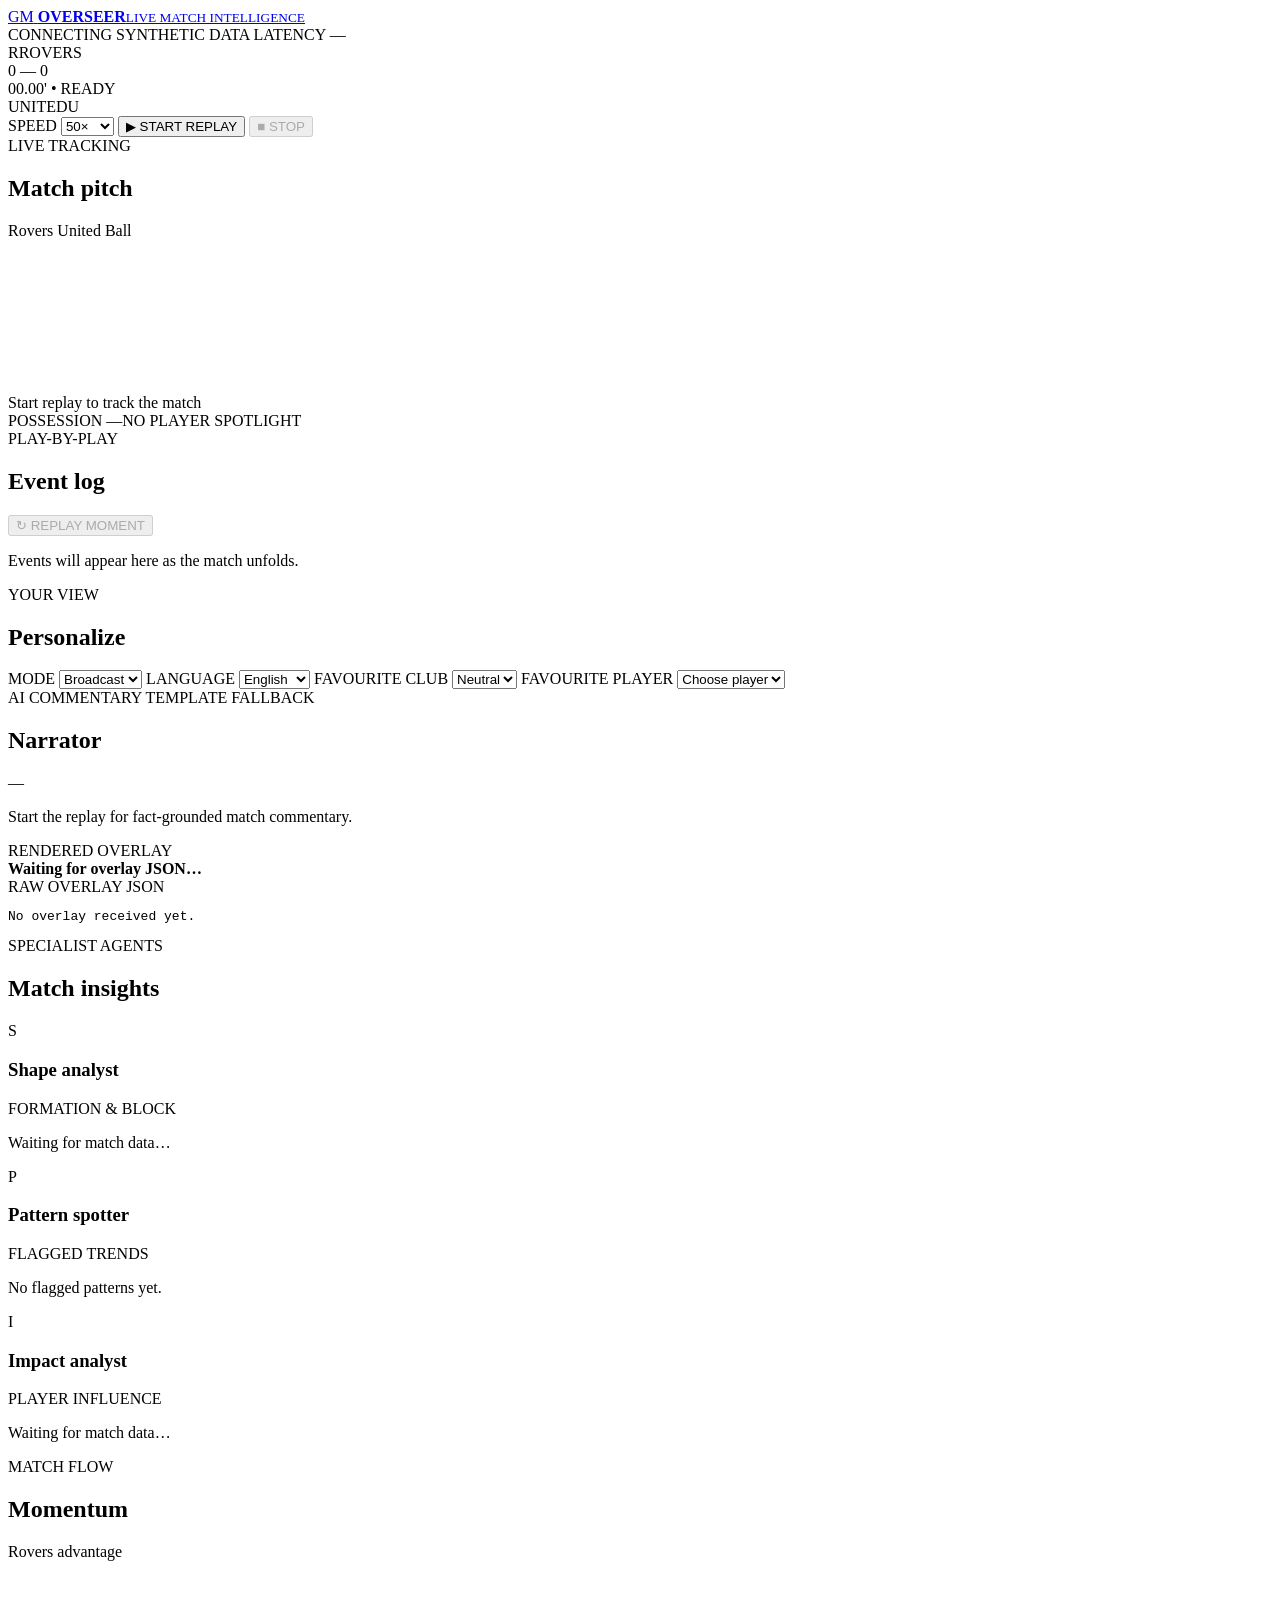
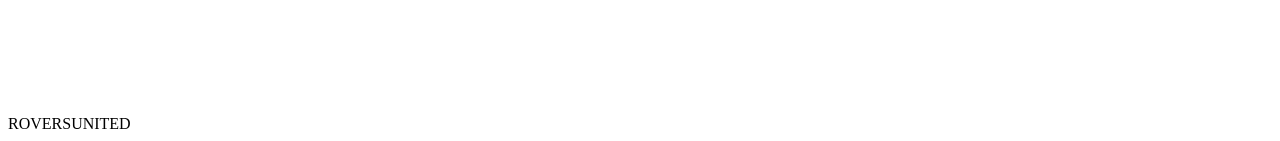
==== web/index.html @ 71d18349 "Refactor: Remove video tracking functionality and related UI components - Deleted `track.py` which h" ====
<!doctype html>
<html lang="en">
  <head>
    <meta charset="utf-8">
    <meta name="viewport" content="width=device-width, initial-scale=1">
    <meta name="theme-color" content="#101610">
    <title>Overseer — Match Intelligence</title>
    <link rel="stylesheet" href="/styles.css">
  </head>
  <body>
    <header class="topbar">
      <a class="brand" href="/" aria-label="Overseer home">
        <span class="brand-mark">GM</span>
        <span><strong>OVERSEER</strong><small>LIVE MATCH INTELLIGENCE</small></span>
      </a>
      <div class="top-meta">
        <span class="live-indicator"><i></i><span id="connection-label">CONNECTING</span></span>
        <span id="source-label" class="source-pill">SYNTHETIC DATA</span>
        <span id="latency-label" class="latency-pill">LATENCY —</span>
      </div>
    </header>

    <main class="dashboard">
      <section class="matchbar panel">
        <div class="match-team home-team"><span class="team-crest crest-rovers">R</span><span>ROVERS</span></div>
        <div class="scoreboard">
          <div class="score" id="score">0 <span>—</span> 0</div>
          <div class="match-clock"><span id="minute">00.00</span>' <span class="clock-dot">•</span> <span id="match-status">READY</span></div>
        </div>
        <div class="match-team away-team"><span>UNITED</span><span class="team-crest crest-united">U</span></div>
        <div class="match-controls">
          <label class="speed-control">SPEED
            <select id="speed">
              <option value="10">10×</option><option value="25">25×</option>
              <option value="50" selected>50×</option><option value="100">100×</option>
            </select>
          </label>
          <button id="start-button" class="button button-primary">▶ <span>START REPLAY</span></button>
          <button id="stop-button" class="button button-quiet" disabled>■ STOP</button>
        </div>
      </section>

      <section class="main-grid">
        <div class="visual-column">
          <section class="panel pitch-panel">
            <div class="section-heading">
              <div><span class="eyebrow">LIVE TRACKING</span><h2>Match pitch</h2></div>
              <div class="pitch-legend"><span><i class="legend-rovers"></i> Rovers</span><span><i class="legend-united"></i> United</span><span><i class="legend-ball"></i> Ball</span></div>
            </div>
            <div class="pitch-wrap">
              <canvas id="pitch" aria-label="Live 2D pitch visualization"></canvas>
              <div id="pitch-empty" class="pitch-empty">Start replay to track the match</div>
            </div>
            <div class="pitch-footer"><span id="possession-label">POSSESSION —</span><span id="spotlight-label">NO PLAYER SPOTLIGHT</span></div>
          </section>

          <section class="panel event-panel">
            <div class="section-heading">
              <div><span class="eyebrow">PLAY-BY-PLAY</span><h2>Event log</h2></div>
              <button id="replay-button" class="button button-quiet" disabled>↻ REPLAY MOMENT</button>
            </div>
            <div id="event-log" class="event-log"><p class="empty-note">Events will appear here as the match unfolds.</p></div>
          </section>
        </div>

        <aside class="insight-column">
          <section class="panel preferences-panel">
            <div class="section-heading compact-heading"><div><span class="eyebrow">YOUR VIEW</span><h2>Personalize</h2></div></div>
            <div class="preference-grid">
              <label>MODE
                <select id="mode"><option>Broadcast</option><option>Analyst</option><option>Fan</option></select>
              </label>
              <label>LANGUAGE
                <select id="language"><option>English</option><option>Spanish</option><option>Arabic</option><option>French</option></select>
              </label>
              <label>FAVOURITE CLUB
                <select id="favourite-team"><option>Neutral</option><option>Rovers</option><option>United</option></select>
              </label>
              <label>FAVOURITE PLAYER
                <select id="favourite-player"><option value="">Choose player</option></select>
              </label>
            </div>
          </section>

          <section class="panel narration-panel">
            <div class="section-heading compact-heading">
              <div><span class="eyebrow">AI COMMENTARY <span id="fallback-badge" class="fallback-badge hidden">TEMPLATE FALLBACK</span></span><h2>Narrator</h2></div>
              <span class="narration-minute" id="narration-minute">—</span>
            </div>
            <p id="narration-text" class="narration-text">Start the replay for fact-grounded match commentary.</p>
            <div class="overlay-inspector">
              <div>
                <span class="eyebrow">RENDERED OVERLAY</span>
                <article id="overlay-preview" class="overlay-preview"><strong>Waiting for overlay JSON…</strong></article>
              </div>
              <div>
                <span class="eyebrow">RAW OVERLAY JSON</span>
                <pre id="overlay-json" class="overlay-json">No overlay received yet.</pre>
              </div>
            </div>
            <div id="insight-popups" class="insight-popups" aria-live="polite"></div>
          </section>

          <section class="panel analyst-panel">
            <div class="section-heading compact-heading"><div><span class="eyebrow">SPECIALIST AGENTS</span><h2>Match insights</h2></div></div>
            <div class="agent-cards">
              <article class="agent-card">
                <div class="agent-card-heading"><span class="agent-icon shape-icon">S</span><div><h3>Shape analyst</h3><span>FORMATION & BLOCK</span></div></div>
                <div id="shape-card" class="agent-card-body"><p class="muted">Waiting for match data…</p></div>
              </article>
              <article class="agent-card">
                <div class="agent-card-heading"><span class="agent-icon pattern-icon">P</span><div><h3>Pattern spotter</h3><span>FLAGGED TRENDS</span></div></div>
                <div id="pattern-card" class="agent-card-body"><p class="muted">No flagged patterns yet.</p></div>
              </article>
              <article class="agent-card">
                <div class="agent-card-heading"><span class="agent-icon impact-icon">I</span><div><h3>Impact analyst</h3><span>PLAYER INFLUENCE</span></div></div>
                <div id="impact-card" class="agent-card-body"><p class="muted">Waiting for match data…</p></div>
              </article>
            </div>
          </section>

          <section class="panel momentum-panel">
            <div class="section-heading compact-heading"><div><span class="eyebrow">MATCH FLOW</span><h2>Momentum</h2></div><span class="chart-key"><i></i> Rovers advantage</span></div>
            <canvas id="momentum-chart" aria-label="Match momentum chart"></canvas>
            <div class="chart-teams"><span>ROVERS</span><span>UNITED</span></div>
          </section>

        </aside>
      </section>
    </main>
    <div id="toast" class="toast" role="status" aria-live="polite"></div>
    <script src="/config.js"></script>
    <script src="/app.js" defer></script>
  </body>
</html>
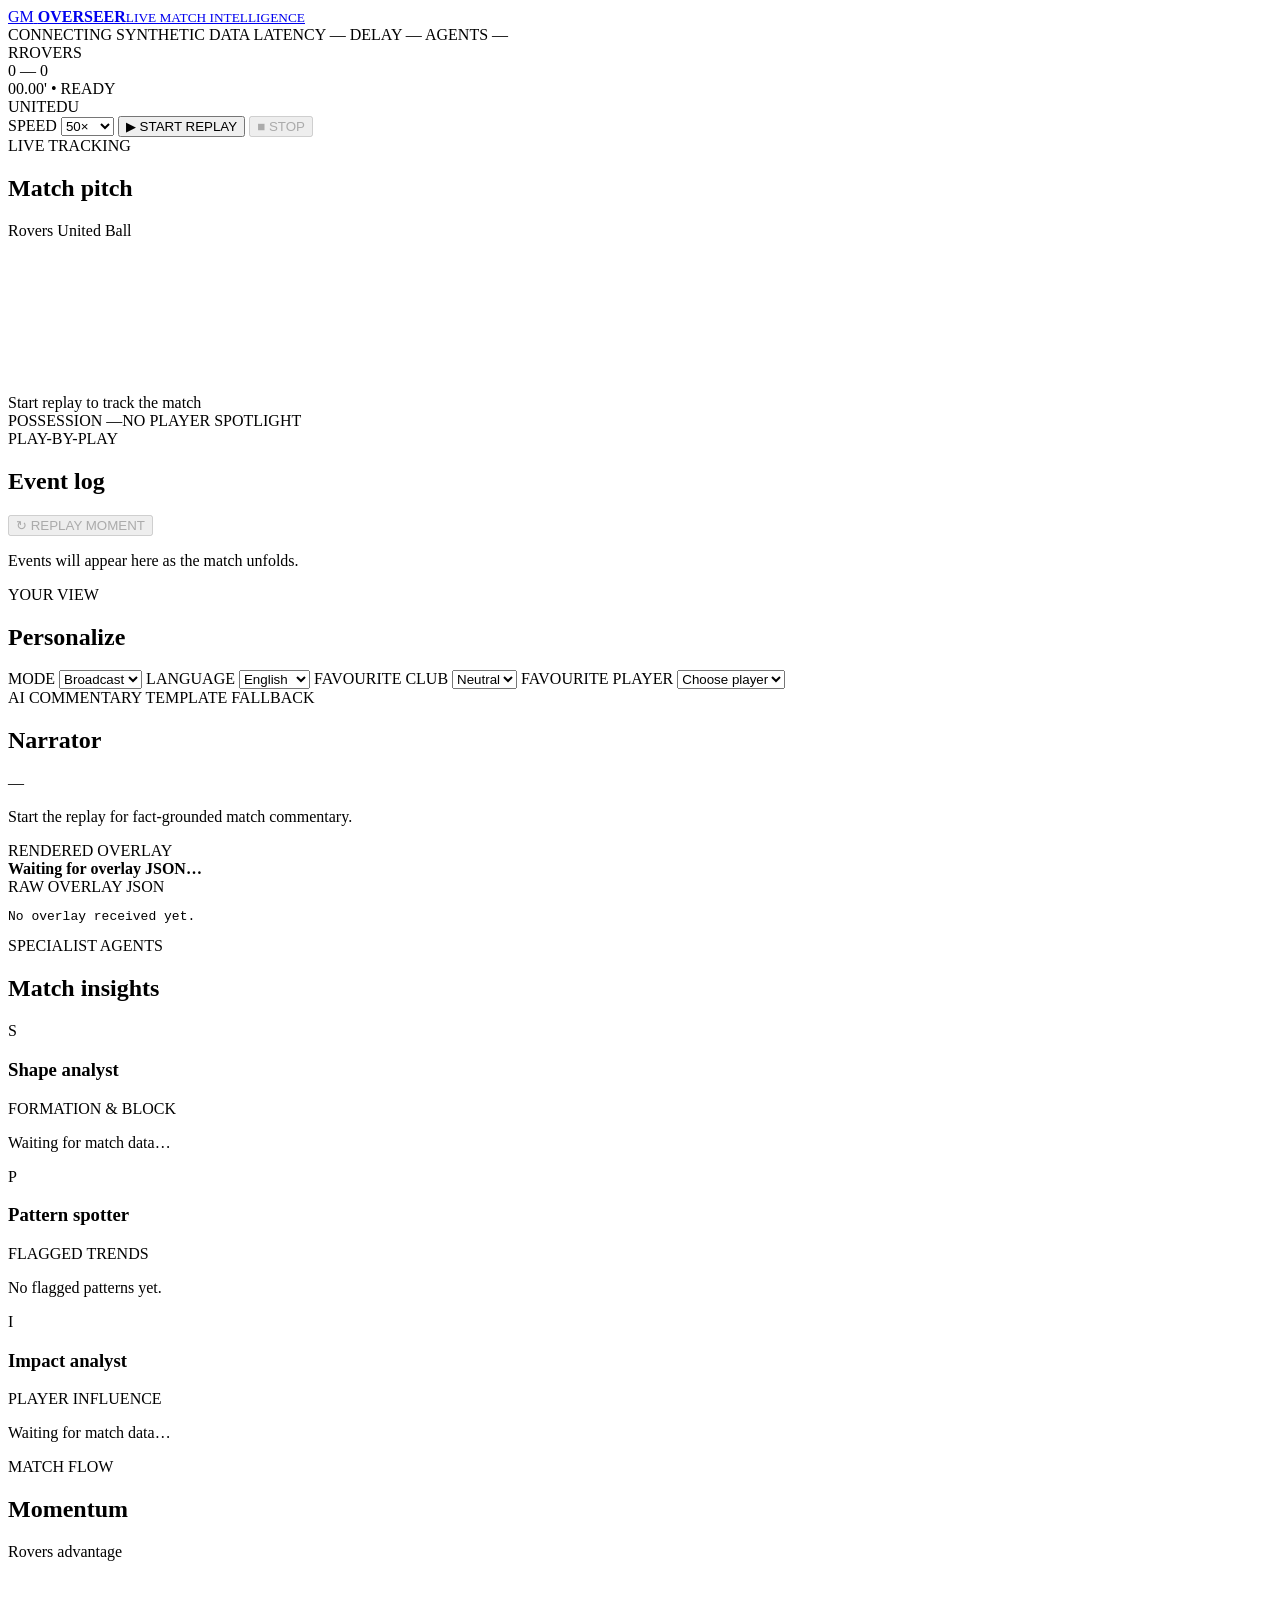
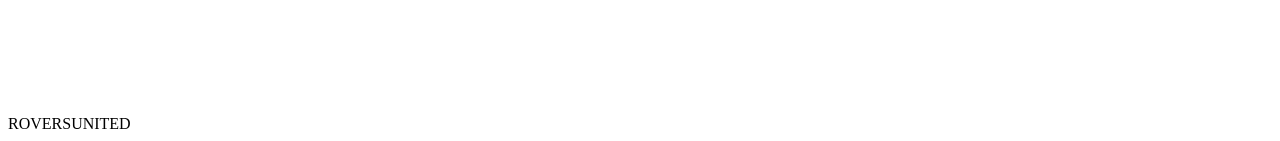
==== commit 6cd721d0: "feat: Enhance overlay management and introduce delay buffer - Added `ingest_tc` and `late` fields to" ====
--- a/web/index.html
+++ b/web/index.html
@@ -17,6 +17,8 @@
         <span class="live-indicator"><i></i><span id="connection-label">CONNECTING</span></span>
         <span id="source-label" class="source-pill">SYNTHETIC DATA</span>
         <span id="latency-label" class="latency-pill">LATENCY —</span>
+        <span id="delay-label" class="latency-pill">DELAY —</span>
+        <span id="agent-latency-label" class="latency-pill">AGENTS —</span>
       </div>
     </header>
 
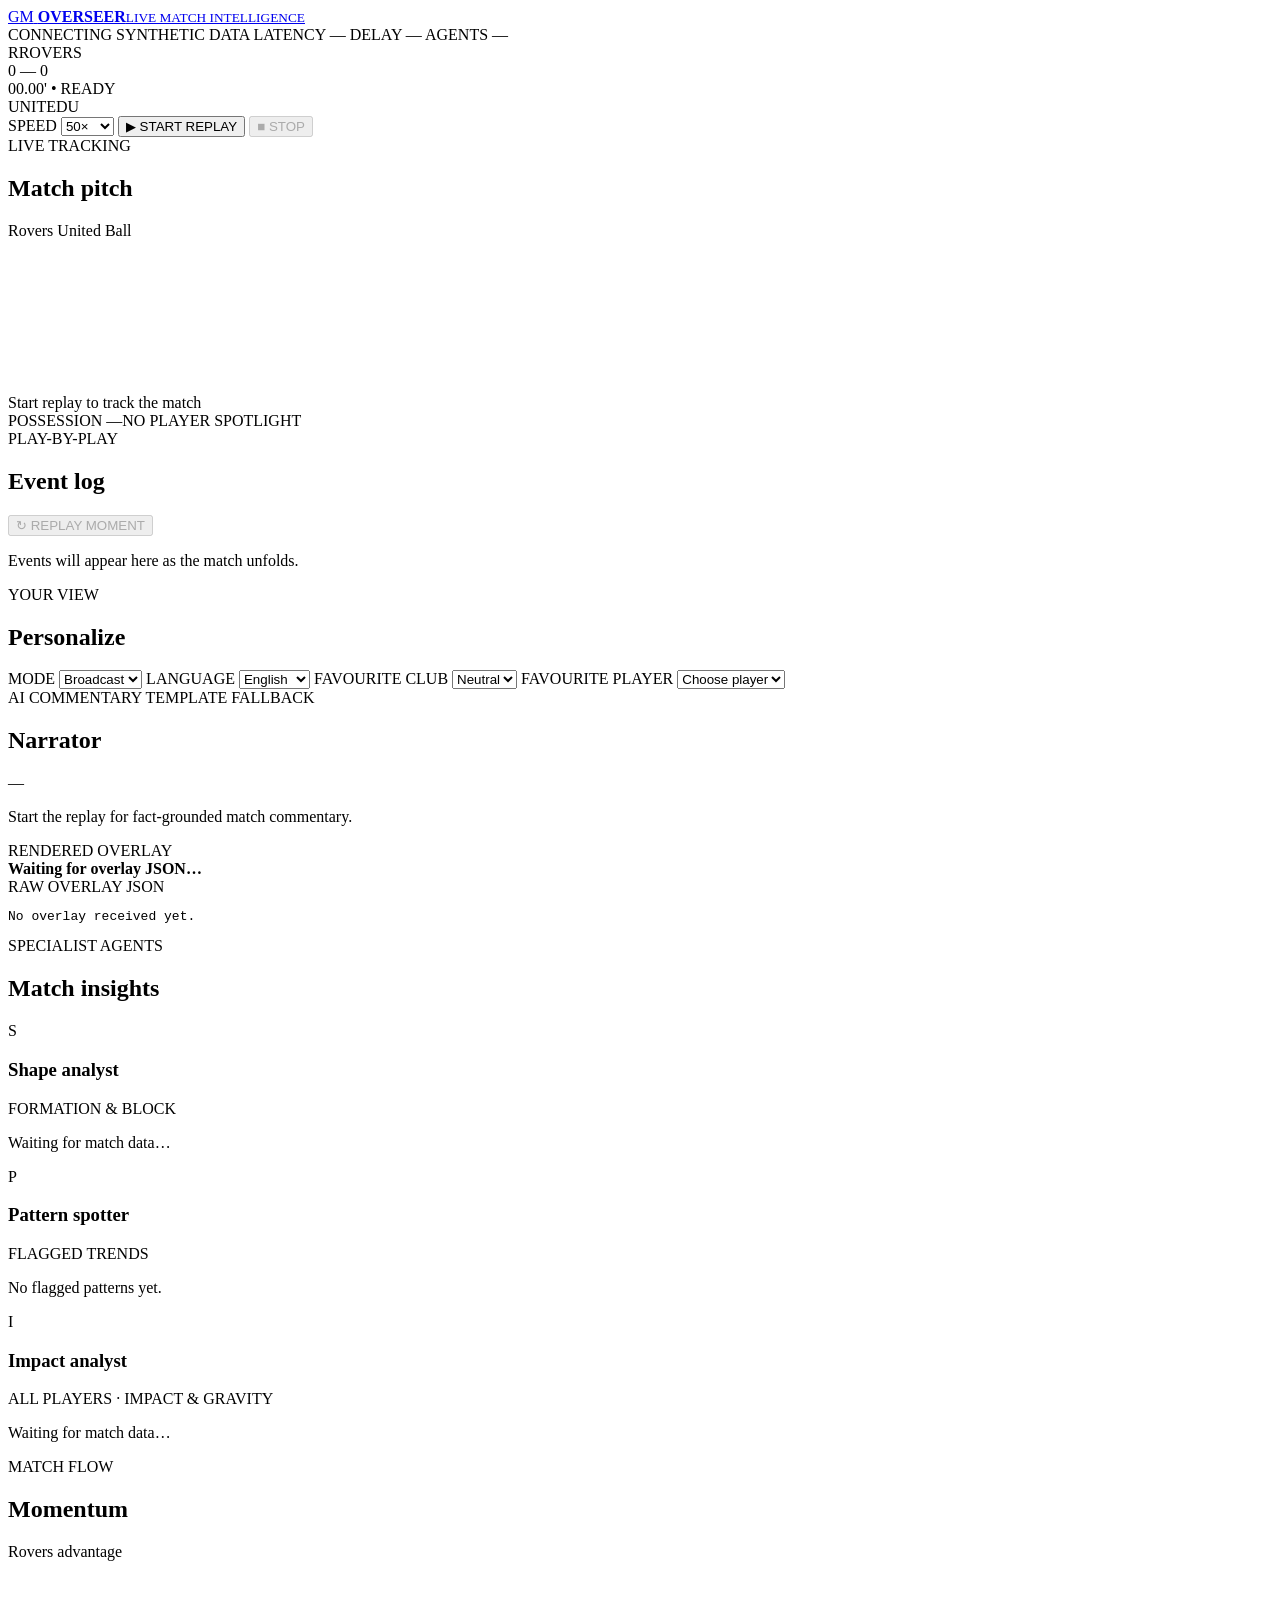
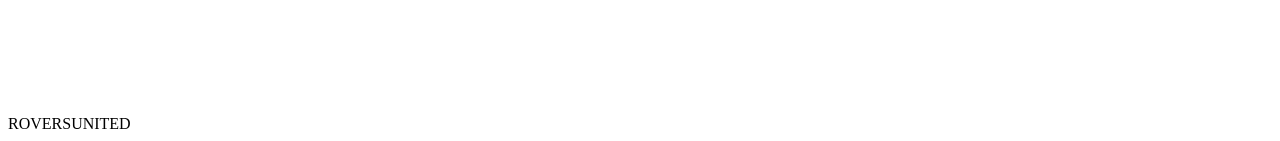
==== commit ccbf1a93: "feat: add recap generation and player gravity metrics - Introduced RecapRequest model for handling r" ====
--- a/web/index.html
+++ b/web/index.html
@@ -115,8 +115,8 @@
                 <div id="pattern-card" class="agent-card-body"><p class="muted">No flagged patterns yet.</p></div>
               </article>
               <article class="agent-card">
-                <div class="agent-card-heading"><span class="agent-icon impact-icon">I</span><div><h3>Impact analyst</h3><span>PLAYER INFLUENCE</span></div></div>
-                <div id="impact-card" class="agent-card-body"><p class="muted">Waiting for match data…</p></div>
+                <div class="agent-card-heading"><span class="agent-icon impact-icon">I</span><div><h3>Impact analyst</h3><span>ALL PLAYERS · IMPACT & GRAVITY</span></div></div>
+                <div id="impact-card" class="agent-card-body" aria-live="polite"><p class="muted">Waiting for match data…</p></div>
               </article>
             </div>
           </section>
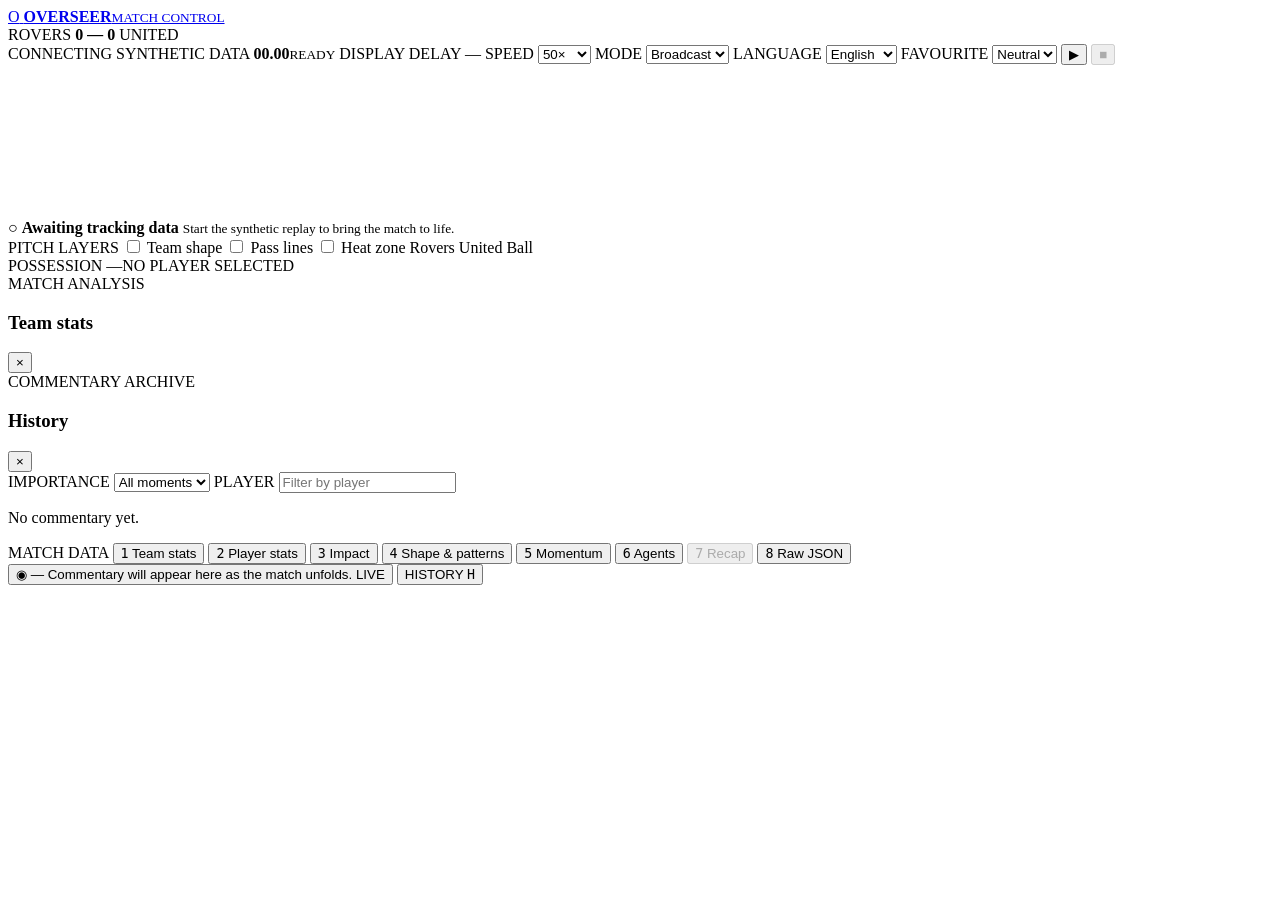
==== commit 6c3bb427: "style: update styles for improved dark theme and responsiveness - Revamped color scheme for better c" ====
--- a/web/index.html
+++ b/web/index.html
@@ -1,134 +1,127 @@
 <!doctype html>
-<html lang="en">
+<html lang="en" dir="ltr">
   <head>
     <meta charset="utf-8">
     <meta name="viewport" content="width=device-width, initial-scale=1">
-    <meta name="theme-color" content="#101610">
-    <title>Overseer — Match Intelligence</title>
+    <meta name="theme-color" content="#111820">
+    <title>Overseer — Match Control</title>
     <link rel="stylesheet" href="/styles.css">
   </head>
   <body>
     <header class="topbar">
-      <a class="brand" href="/" aria-label="Overseer home">
-        <span class="brand-mark">GM</span>
-        <span><strong>OVERSEER</strong><small>LIVE MATCH INTELLIGENCE</small></span>
+      <a class="brand" href="/" aria-label="Overseer match control">
+        <span class="brand-mark">O</span>
+        <span class="brand-name"><strong>OVERSEER</strong><small>MATCH CONTROL</small></span>
       </a>
-      <div class="top-meta">
-        <span class="live-indicator"><i></i><span id="connection-label">CONNECTING</span></span>
+      <div class="match-score" aria-label="Current score">
+        <span class="team-label rovers-text">ROVERS</span>
+        <strong id="score">0 <i>—</i> 0</strong>
+        <span class="team-label united-text">UNITED</span>
+      </div>
+      <div class="top-controls">
+        <span class="status-indicator"><i id="connection-dot"></i><span id="connection-label">CONNECTING</span></span>
         <span id="source-label" class="source-pill">SYNTHETIC DATA</span>
-        <span id="latency-label" class="latency-pill">LATENCY —</span>
-        <span id="delay-label" class="latency-pill">DELAY —</span>
-        <span id="agent-latency-label" class="latency-pill">AGENTS —</span>
+        <span class="clock-pill"><b id="minute">00.00</b><small id="match-status">READY</small></span>
+        <span id="delay-label" class="delay-pill">DISPLAY DELAY —</span>
+        <label class="compact-control">SPEED
+          <select id="speed" aria-label="Playback speed">
+            <option value="10">10×</option><option value="25">25×</option>
+            <option value="50" selected>50×</option><option value="100">100×</option>
+          </select>
+        </label>
+        <label class="compact-control">MODE
+          <select id="mode" aria-label="Commentary mode">
+            <option>Broadcast</option><option>Analyst</option><option>Fan</option>
+          </select>
+        </label>
+        <label class="compact-control language-control">LANGUAGE
+          <select id="language" aria-label="Commentary language">
+            <option>English</option><option>Spanish</option><option>Arabic</option><option>French</option>
+          </select>
+        </label>
+        <label class="compact-control club-control">FAVOURITE
+          <select id="favourite-team" aria-label="Favourite club">
+            <option>Neutral</option><option>Rovers</option><option>United</option>
+          </select>
+        </label>
+        <button id="start-button" class="icon-button start-button" type="button" aria-label="Start replay" title="Start replay">▶</button>
+        <button id="stop-button" class="icon-button" type="button" aria-label="Stop replay" title="Stop replay" disabled>■</button>
       </div>
     </header>
 
-    <main class="dashboard">
-      <section class="matchbar panel">
-        <div class="match-team home-team"><span class="team-crest crest-rovers">R</span><span>ROVERS</span></div>
-        <div class="scoreboard">
-          <div class="score" id="score">0 <span>—</span> 0</div>
-          <div class="match-clock"><span id="minute">00.00</span>' <span class="clock-dot">•</span> <span id="match-status">READY</span></div>
+    <main class="match-main">
+      <section class="pitch-stage" aria-label="Live match pitch">
+        <canvas id="pitch" tabindex="0" role="img" aria-label="Live 2D football pitch. Click a player to inspect them."></canvas>
+        <div id="pitch-empty" class="pitch-empty">
+          <span class="empty-mark">○</span>
+          <strong>Awaiting tracking data</strong>
+          <small>Start the synthetic replay to bring the match to life.</small>
         </div>
-        <div class="match-team away-team"><span>UNITED</span><span class="team-crest crest-united">U</span></div>
-        <div class="match-controls">
-          <label class="speed-control">SPEED
-            <select id="speed">
-              <option value="10">10×</option><option value="25">25×</option>
-              <option value="50" selected>50×</option><option value="100">100×</option>
-            </select>
-          </label>
-          <button id="start-button" class="button button-primary">▶ <span>START REPLAY</span></button>
-          <button id="stop-button" class="button button-quiet" disabled>■ STOP</button>
+        <div class="pitch-tools">
+          <span class="pitch-tools-label">PITCH LAYERS</span>
+          <label><input id="toggle-shape" type="checkbox"> Team shape</label>
+          <label><input id="toggle-passes" type="checkbox"> Pass lines</label>
+          <label><input id="toggle-heat" type="checkbox"> Heat zone</label>
+          <span class="pitch-legend"><i class="legend-rovers"></i>Rovers <i class="legend-united"></i>United <i class="legend-ball"></i>Ball</span>
         </div>
+        <div class="pitch-clock"><span id="possession-label">POSSESSION —</span><span id="spotlight-label">NO PLAYER SELECTED</span></div>
+        <section id="player-card" class="player-card" aria-live="polite" hidden>
+          <button id="player-card-close" class="card-close" type="button" aria-label="Close player card">×</button>
+          <span id="player-card-team" class="card-kicker">PLAYER PROFILE</span>
+          <h2 id="player-card-name">Select a player</h2>
+          <div id="player-card-role" class="player-role"></div>
+          <div id="player-card-stats" class="player-card-stats"></div>
+          <button id="follow-player" class="follow-button" type="button">Follow in Fan mode</button>
+        </section>
+        <section id="insight-stack" class="insight-stack" aria-live="polite" aria-label="Live match insights"></section>
+        <div id="panel-scrim" class="panel-scrim" hidden></div>
+        <aside id="data-panel" class="data-panel" aria-labelledby="panel-title" aria-hidden="true" inert>
+          <header class="panel-header">
+            <div><span class="panel-kicker">MATCH ANALYSIS</span><h1 id="panel-title">Team stats</h1></div>
+            <button id="panel-close" class="icon-button close-button" type="button" aria-label="Close panel">×</button>
+          </header>
+          <div id="panel-content" class="panel-content"></div>
+        </aside>
+        <aside id="history-panel" class="history-panel" aria-labelledby="history-title" aria-hidden="true" inert>
+          <header class="panel-header">
+            <div><span class="panel-kicker">COMMENTARY ARCHIVE</span><h1 id="history-title">History</h1></div>
+            <button id="history-close" class="icon-button close-button" type="button" aria-label="Close history">×</button>
+          </header>
+          <div class="history-filters">
+            <label>IMPORTANCE
+              <select id="history-importance">
+                <option value="all">All moments</option><option value="high">High priority</option><option value="standard">Standard</option>
+              </select>
+            </label>
+            <label>PLAYER
+              <input id="history-player" type="search" placeholder="Filter by player" autocomplete="off">
+            </label>
+          </div>
+          <div id="history-list" class="history-list"><p class="empty-note">No commentary yet.</p></div>
+        </aside>
       </section>
 
-      <section class="main-grid">
-        <div class="visual-column">
-          <section class="panel pitch-panel">
-            <div class="section-heading">
-              <div><span class="eyebrow">LIVE TRACKING</span><h2>Match pitch</h2></div>
-              <div class="pitch-legend"><span><i class="legend-rovers"></i> Rovers</span><span><i class="legend-united"></i> United</span><span><i class="legend-ball"></i> Ball</span></div>
-            </div>
-            <div class="pitch-wrap">
-              <canvas id="pitch" aria-label="Live 2D pitch visualization"></canvas>
-              <div id="pitch-empty" class="pitch-empty">Start replay to track the match</div>
-            </div>
-            <div class="pitch-footer"><span id="possession-label">POSSESSION —</span><span id="spotlight-label">NO PLAYER SPOTLIGHT</span></div>
-          </section>
+      <nav class="panel-nav" aria-label="Match data panels">
+        <span class="nav-caption">MATCH DATA</span>
+        <button type="button" data-panel="teams" aria-keyshortcuts="1"><kbd>1</kbd> Team stats</button>
+        <button type="button" data-panel="players" aria-keyshortcuts="2"><kbd>2</kbd> Player stats</button>
+        <button type="button" data-panel="impact" aria-keyshortcuts="3"><kbd>3</kbd> Impact</button>
+        <button type="button" data-panel="shape" aria-keyshortcuts="4"><kbd>4</kbd> Shape & patterns</button>
+        <button type="button" data-panel="momentum" aria-keyshortcuts="5"><kbd>5</kbd> Momentum</button>
+        <button type="button" data-panel="agents" aria-keyshortcuts="6"><kbd>6</kbd> Agents</button>
+        <button id="recap-nav" type="button" data-panel="recap" aria-keyshortcuts="7" disabled><kbd>7</kbd> Recap</button>
+        <button type="button" data-panel="raw" aria-keyshortcuts="8"><kbd>8</kbd> Raw JSON</button>
+      </nav>
 
-          <section class="panel event-panel">
-            <div class="section-heading">
-              <div><span class="eyebrow">PLAY-BY-PLAY</span><h2>Event log</h2></div>
-              <button id="replay-button" class="button button-quiet" disabled>↻ REPLAY MOMENT</button>
-            </div>
-            <div id="event-log" class="event-log"><p class="empty-note">Events will appear here as the match unfolds.</p></div>
-          </section>
-        </div>
-
-        <aside class="insight-column">
-          <section class="panel preferences-panel">
-            <div class="section-heading compact-heading"><div><span class="eyebrow">YOUR VIEW</span><h2>Personalize</h2></div></div>
-            <div class="preference-grid">
-              <label>MODE
-                <select id="mode"><option>Broadcast</option><option>Analyst</option><option>Fan</option></select>
-              </label>
-              <label>LANGUAGE
-                <select id="language"><option>English</option><option>Spanish</option><option>Arabic</option><option>French</option></select>
-              </label>
-              <label>FAVOURITE CLUB
-                <select id="favourite-team"><option>Neutral</option><option>Rovers</option><option>United</option></select>
-              </label>
-              <label>FAVOURITE PLAYER
-                <select id="favourite-player"><option value="">Choose player</option></select>
-              </label>
-            </div>
-          </section>
-
-          <section class="panel narration-panel">
-            <div class="section-heading compact-heading">
-              <div><span class="eyebrow">AI COMMENTARY <span id="fallback-badge" class="fallback-badge hidden">TEMPLATE FALLBACK</span></span><h2>Narrator</h2></div>
-              <span class="narration-minute" id="narration-minute">—</span>
-            </div>
-            <p id="narration-text" class="narration-text">Start the replay for fact-grounded match commentary.</p>
-            <div class="overlay-inspector">
-              <div>
-                <span class="eyebrow">RENDERED OVERLAY</span>
-                <article id="overlay-preview" class="overlay-preview"><strong>Waiting for overlay JSON…</strong></article>
-              </div>
-              <div>
-                <span class="eyebrow">RAW OVERLAY JSON</span>
-                <pre id="overlay-json" class="overlay-json">No overlay received yet.</pre>
-              </div>
-            </div>
-            <div id="insight-popups" class="insight-popups" aria-live="polite"></div>
-          </section>
-
-          <section class="panel analyst-panel">
-            <div class="section-heading compact-heading"><div><span class="eyebrow">SPECIALIST AGENTS</span><h2>Match insights</h2></div></div>
-            <div class="agent-cards">
-              <article class="agent-card">
-                <div class="agent-card-heading"><span class="agent-icon shape-icon">S</span><div><h3>Shape analyst</h3><span>FORMATION & BLOCK</span></div></div>
-                <div id="shape-card" class="agent-card-body"><p class="muted">Waiting for match data…</p></div>
-              </article>
-              <article class="agent-card">
-                <div class="agent-card-heading"><span class="agent-icon pattern-icon">P</span><div><h3>Pattern spotter</h3><span>FLAGGED TRENDS</span></div></div>
-                <div id="pattern-card" class="agent-card-body"><p class="muted">No flagged patterns yet.</p></div>
-              </article>
-              <article class="agent-card">
-                <div class="agent-card-heading"><span class="agent-icon impact-icon">I</span><div><h3>Impact analyst</h3><span>ALL PLAYERS · IMPACT & GRAVITY</span></div></div>
-                <div id="impact-card" class="agent-card-body" aria-live="polite"><p class="muted">Waiting for match data…</p></div>
-              </article>
-            </div>
-          </section>
-
-          <section class="panel momentum-panel">
-            <div class="section-heading compact-heading"><div><span class="eyebrow">MATCH FLOW</span><h2>Momentum</h2></div><span class="chart-key"><i></i> Rovers advantage</span></div>
-            <canvas id="momentum-chart" aria-label="Match momentum chart"></canvas>
-            <div class="chart-teams"><span>ROVERS</span><span>UNITED</span></div>
-          </section>
-
-        </aside>
-      </section>
+      <footer class="commentary-bar">
+        <button id="latest-commentary" class="latest-commentary" type="button" aria-label="Open commentary history">
+          <span class="commentary-icon" aria-hidden="true">◉</span>
+          <span id="commentary-minute" class="commentary-minute">—</span>
+          <span id="commentary-text" class="commentary-copy">Commentary will appear here as the match unfolds.</span>
+          <span id="commentary-importance" class="importance-tag">LIVE</span>
+        </button>
+        <button id="history-button" class="history-button" type="button" aria-keyshortcuts="H">HISTORY <kbd>H</kbd></button>
+      </footer>
     </main>
     <div id="toast" class="toast" role="status" aria-live="polite"></div>
     <script src="/config.js"></script>
